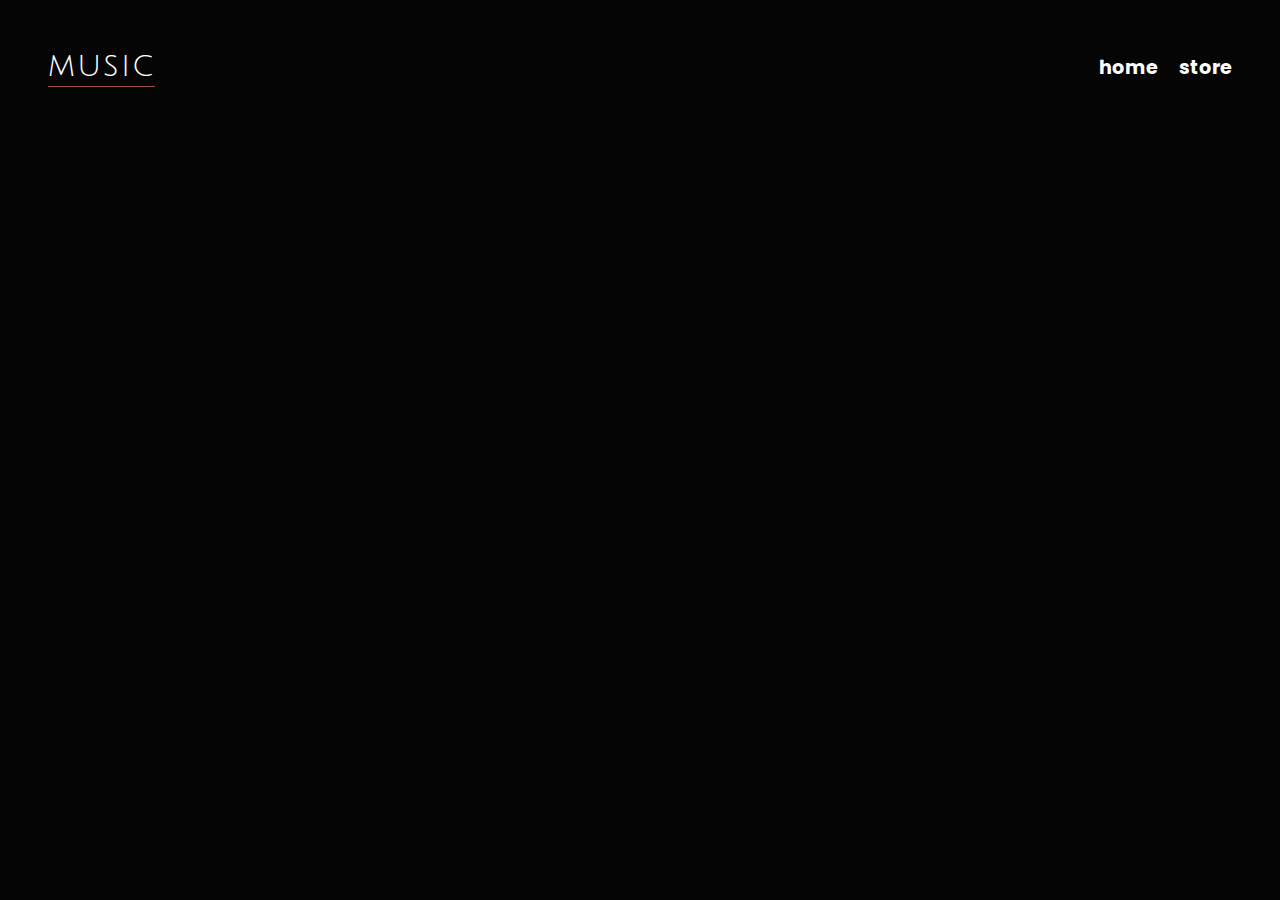
==== music.html @ f5c7711e "Add music page" ====
<!DOCTYPE html>
<html lang="en">
<head>
    <meta charset="UTF-8">
    <meta name="viewport" content="width=device-width, initial-scale=1.0">
    <link rel="icon" href="./images/music-solid.svg">
    <!-- Font links -->
    <link rel="preconnect" href="https://fonts.googleapis.com" />
    <link rel="preconnect" href="https://fonts.gstatic.com" crossorigin />
    <link
      href="https://fonts.googleapis.com/css2?family=Poppins:wght@200;300;400;500;600;700;800&display=swap"
      rel="stylesheet"
    />
    <link rel="preconnect" href="https://fonts.googleapis.com" />
    <link rel="preconnect" href="https://fonts.gstatic.com" crossorigin />
    <link
      href="https://fonts.googleapis.com/css2?family=Courier+Prime:wght@400;700&family=Julius+Sans+One&display=swap"
      rel="stylesheet"
    />
    <!-- Font links -->
    <!-- External Files -->
    <link rel="stylesheet" href="music.css">
    <!-- External Files -->
    <title>Music</title>
</head>
<body>
    <header>
        <div class="headerHead">music</div>
        <div class="nav">
            <div> <a href="./index.html">home</a></div>
            <div><a href="./store.html">store</a></div>
        </div>
    </header>
    <div class="container">
        <div class="popularAlbums">
            <div class="head">
                <div class="title">
                    <div class="tagline"></div>
                </div>
            </div>
        </div>
    </div>
</body>
</html>
---- music.css ----
* {
    margin: 0;
    padding: 0;
    box-sizing: border-box;
    color: var(--font-primary-color);
  }
  :root {
    --secondary-font: "Poppins", sans-serif;
    --main-font: "Julius Sans One", sans-serif;
    --font-primary-color: white;
    --background-color: #050505;
    --font-secondary-color: #9c4f4f;
  }
  body{
    background-color: var(--background-color);
  }
  header{
    margin: 3rem;
    display: flex;
    justify-content: space-between;
    align-items: center;
  }
  .headerHead{
    font-family: var(--main-font);
    font-size: 2rem;
    letter-spacing: 2px;
  }
  .headerHead::after{
    content: "";
    display: block;
    margin-top: 0.2rem;
    border-bottom: 1px solid var(--font-secondary-color);
  }
  header .nav{
    display: flex;
    align-items: center;
    gap: 1.3rem;
    font-family: var(--secondary-font);
    font-weight: 700;
    font-size: 1.2rem;
  }
  header .nav div{
    transition: .3s ease;
  }
  header .nav div:hover{
    scale: 0.9;
    color: var(--font-secondary-color);
  }
  a{
    text-decoration: none;
  }
  a:hover{
    color: inherit;
  }
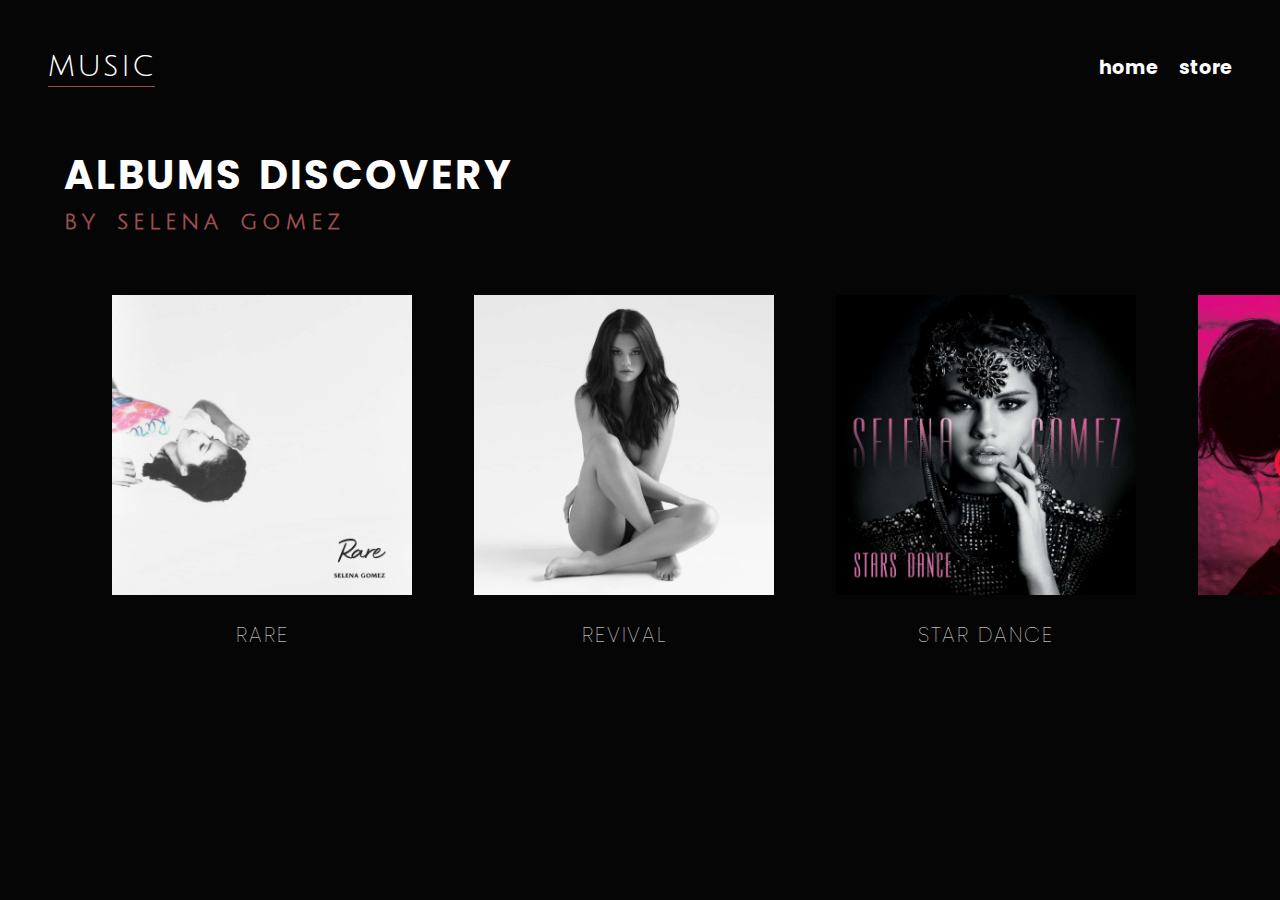
==== commit b7357f74: "Update music Page" ====
--- a/music.html
+++ b/music.html
@@ -1,9 +1,9 @@
 <!DOCTYPE html>
 <html lang="en">
-<head>
-    <meta charset="UTF-8">
-    <meta name="viewport" content="width=device-width, initial-scale=1.0">
-    <link rel="icon" href="./images/music-solid.svg">
+  <head>
+    <meta charset="UTF-8" />
+    <meta name="viewport" content="width=device-width, initial-scale=1.0" />
+    <link rel="icon" href="./images/music-solid.svg" />
     <!-- Font links -->
     <link rel="preconnect" href="https://fonts.googleapis.com" />
     <link rel="preconnect" href="https://fonts.gstatic.com" crossorigin />
@@ -19,26 +19,52 @@
     />
     <!-- Font links -->
     <!-- External Files -->
-    <link rel="stylesheet" href="music.css">
+    <link rel="stylesheet" href="music.css" />
+    <script src="script.js" defer></script>
     <!-- External Files -->
     <title>Music</title>
-</head>
-<body>
+  </head>
+  <body>
     <header>
-        <div class="headerHead">music</div>
-        <div class="nav">
-            <div> <a href="./index.html">home</a></div>
-            <div><a href="./store.html">store</a></div>
-        </div>
+      <div class="headerHead">music</div>
+      <div class="nav">
+        <div><a href="./index.html">home</a></div>
+        <div><a href="./store.html">store</a></div>
+      </div>
     </header>
     <div class="container">
-        <div class="popularAlbums">
-            <div class="head">
-                <div class="title">
-                    <div class="tagline"></div>
-                </div>
+      <div class="popular">
+        <div class="title">
+          Albums Discovery
+          <div class="tagline">By Selena Gomez</div>
+        </div>
+        <div class="musicCards">
+            <div class="item">
+            <div>
+            <img src="./images/Music items/u3.jpeg">
+            <div>RARE</div>
+            </div>
+            </div>
+            <div class="item">
+            <div>
+            <img src="./images/Music items/u1.jpeg">
+            <div>REVIVAL</div>
+            </div>
+            </div>
+            <div class="item">
+            <div>
+            <img src="./images/Music items/u4.jpeg">
+            <div>STAR DANCE</div>
+            </div>
+            </div>
+            <div class="item">
+            <div>
+            <img src="./images/Music items/u2.jpeg">
+            <div>FOR YOU</div>
+            </div>
             </div>
         </div>
+      </div>
     </div>
-</body>
-</html>+  </body>
+</html>
--- a/music.css
+++ b/music.css
@@ -52,4 +52,66 @@
   a:hover{
     color: inherit;
   }
-  +  .container{
+    margin: 4rem;
+    width: 100vw;
+  }
+  .container .popular{
+    font-family: var(--secondary-font);
+  }
+  .popular .title{
+    font-weight: 700;
+    font-size: 2.5rem;
+    letter-spacing: 3px;
+    word-spacing: 4px;
+    line-height: 3rem;
+    text-transform: uppercase;
+  }
+  .title .tagline{
+    font-size: 1.3rem;
+    font-family: var(--main-font);
+    letter-spacing: 5px;
+    color: var(--font-secondary-color);
+  }
+  .popular img{
+    width: 300px;
+    transition: 1s ease;
+    cursor: pointer;
+    position: relative;
+  }
+  .popular img:hover{
+    scale: 1.1;
+  }
+  .musicCards{
+    display: grid;
+    grid-template-columns: repeat(4, 1fr);
+    gap: 30px;
+    margin: 2rem 2rem;
+  }
+  .item div{
+    margin: 1rem;
+    text-align: center;
+    font-size: 1.3rem;
+    font-weight: 100;
+    letter-spacing: 2px;
+  }
+ .albumInfo img{
+    width: 400px;
+ }
+ .albumInfo{
+    margin: 15rem 26rem;
+    display: flex;
+    gap: 20px;
+    /* justify-content: space-around; */
+    font-family: var(--secondary-font);
+ }
+ .album-title{
+    color: var(--font-secondary-color);
+    font-size: 5rem;
+    letter-spacing: 5px;
+    /* margin-left: 2rem; */
+ }
+ .song{
+    margin-left: 15px;
+    font-size: 1.3rem;
+ }